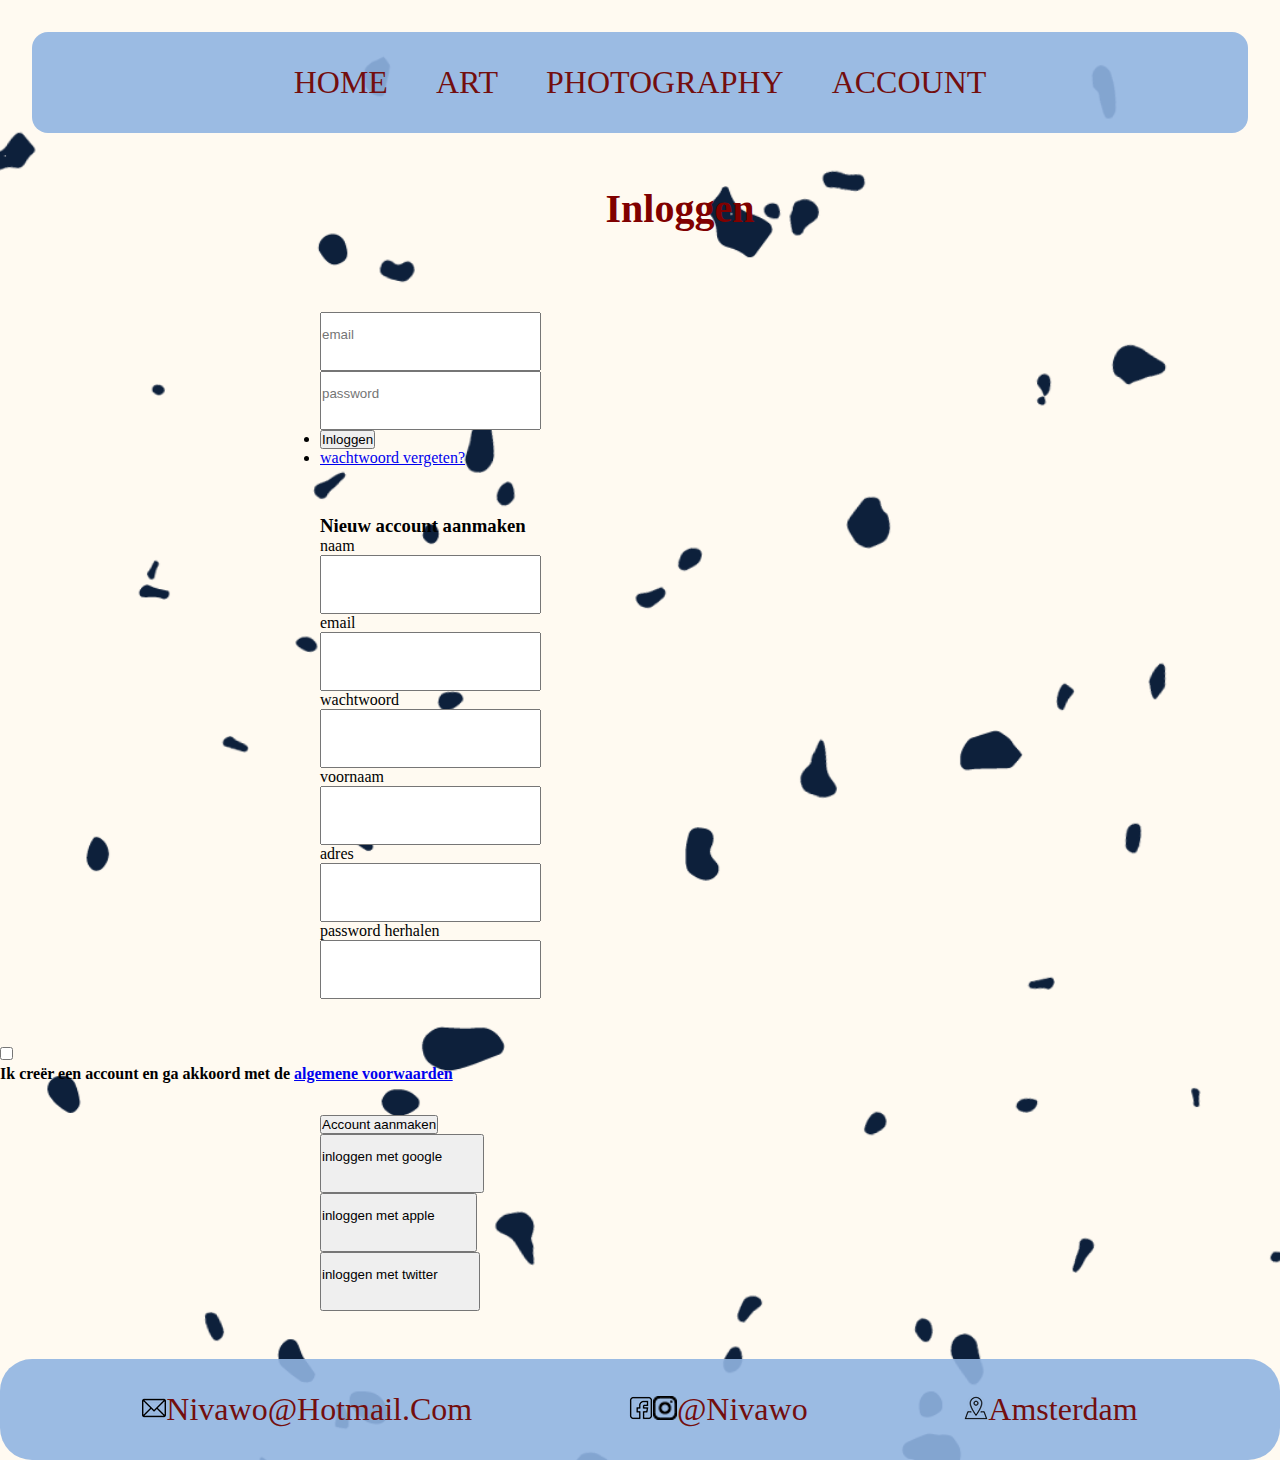
==== account.html @ f40037bc "Add files via upload" ====
<!DOCTYPE html>
<!DOCTYPE html>
<html lang="en" class="food">

<head>

  <meta charset="UTF-8">
  <meta name="viewport" content="width=device-width, initial-scale=1.0">
  <title>contact</title>
  <link rel="stylesheet" href="css/style.css">
</head>

<body>
  <header>
    <nav id="nav">
      <ul class="ul_nav">
      <li><a href="index.html">home</a></li>
      <li><a href="art.html">art</a></li>
      <li><a href="photography.html">photography</a></li>
      <li><a href="account.html">account</a></li>
    </ul>
    </nav>
  </header>

  <main class="account">

   

    <form>
      <h2>Inloggen</h2>

      <input type="text" placeholder="email" class="inl">
      <input type="text" placeholder="password" class="inl">

      <ul class="inlog">
        <li><button type="button" id="btn">Inloggen</button></li>
        <li><a href="#">wachtwoord vergeten?</a></li>
      </ul>
    </form>


    <form>
      <h3>Nieuw account aanmaken</h3>


      <label for="naam">naam</label>
      <input type="text" name="naam" id="ivvna" required>
      <label for="email">email</label>
      <input type="text" name="email" id="ivvna" required>
      <label for="wachtwoord">wachtwoord</label>
      <input type="text" name="wachtwoord" id="ivvna" required>
      <label for="voornaam">voornaam</label>
      <input type="text" name="voornaam" id="ivvna" required>
      <label for="adres">adres</label>
      <input type="text" name="adres" id="ivvna" required>
      <label for="wachtwoordherhalen">password herhalen</label>
      <input type="text" name="wachtwoord herhalen" id="ivvna" required>
    </form>

    <ul class="algemenevoorwaarden">
      <li><input type="checkbox" name="checkbox" id="checkbox"></li>
      <li>
        <h4>Ik creër een account en ga akkoord met de <a href="#">algemene voorwaarden</a></h4>
      </li>
    </ul>

    <form>
      <button type="button" id="btn">Account aanmaken</button>

      <section class="ai">
        <input type="button" value="inloggen met google" id="andersinloggen">
        <input type="button" value="inloggen met apple" id="andersinloggen">
        <input type="button" value="inloggen met twitter" id="andersinloggen">
      </section>
    </form>

    <footer>
    <ul class="ul_footer">
      <li><img src="img/icons/email.png" alt="email">nivawo@hotmail.com</li>
      <li><img src="img/icons/facebook.png" alt="facebook"><img src="img/icons/instagram2.png" alt="socialmedia">@nivawo</li>
      <li><img src="img/icons/adres.png" alt="adres">amsterdam</li>
    </ul>
  </footer>

</body>

</html>
---- css/style.css ----
*{
    margin: 0%;
    padding: 0%;
    box-sizing: border-box;
}

/*general*/

body{
    background-size: cover;
    background-image: url('../img/backgroundindex.png');
    background-repeat: no-repeat;
    background-attachment:fixed
}
header{
    background-color: rgb(144, 180, 225, 0.9);
    margin: 2em;
    padding: 2em;
    border-radius: 1em;
}

.ul_nav{
    display: flex;
    gap: 1.5em;
    font-family:Cambria, Cochin, Georgia, Times, 'Times New Roman', serif;
    font-size: 2em;
    list-style: none;
    text-decoration: none;
    text-transform:uppercase;
    flex-wrap: wrap;
    justify-content: center;
   
  
}

nav a{
    color: rgb(115,14,14);
    text-decoration: none;
    position: relative;
    transition: 0.4s ease-in-out;

}

nav a:hover{
    color: midnightblue;
    background-color: rgb(244, 195, 145, 0.7);
    padding: 0.5em 0.75em 0.5em 0.75em;
    border-radius: 2em;
    transition: 0.3s ease-in-out;


}

p{  font-family: Cambria, Cochin, Georgia, Times, 'Times New Roman', serif;
    font-size: 0.5em;
    color: midnightblue;
    background-color: rgb(244, 195, 145, 0.7);
    padding: 1.5em 1.5em 1.5em 1.5em;
    margin-top: 1em;
    border-radius: 1em;

   
}

footer{
    color: rgb(115,14,14);
    font-size: 2em;
    font-family:Cambria, Cochin, Georgia, Times, 'Times New Roman', serif;
    text-transform: capitalize;
    background-color: rgb(144, 180, 225, 0.9);
    padding: 1em 2em 1em 2em;
    position: relative;
    width: 100%;
    border-radius: 1em;
  }

    
 
  .ul_footer{
    display: flex;
    flex-direction: row;
    list-style-type: none;
    justify-content: space-around;
 }





/* index.html*/

 

 
 .video_index{
   
    margin-top: 5%;
    margin-bottom: 5%;
    height: 15em;
    width: 15em;
     
 }
 

h1 {
    font-family:Georgia, 'Times New Roman', Times, serif;
    font-size: 3em;
    color:darkred;
    margin: 1em 2em 2em 2em;
    text-align: center;
}

h2{
    padding: 0.5em 2em 2em 4em;
    font-size: 2.5em;
    font-family: Georgia, 'Times New Roman', Times, serif;
    text-align: center;
    color:maroon;
    
}


 
 .phomepag1{
     display: flex;
     flex-direction: column;
     
 }
 
 .lobi{
     background-color: rgb(189, 217, 254, 0.0);
 }
 
 .gallery{
     display: flex;
     justify-content: space-around;
     justify-content: center;
 }
 
 
 
 .bttt{
   
   background-color: transparent;
   border-color: transparent;
   padding: 1em;
 }
  
.bttt :hover{
    rotate: 360deg;
    transition-duration: 0.3s;
    
}
    
 
 
   

/* om figcaption boven centered van je foto te krijgen */
.img_home{
   
    margin: 1em 1em 1em 1em;
}



.gallery figcaption{
    
    font-family:Cambria, Cochin, Georgia, Times, 'Times New Roman', serif;
    font-size: 2em;
    text-align: center;
    text-transform: capitalize;
    margin: 1em 1em 1em 1em;
    color: brown;
    background-color: rgb(244, 195, 145, 0.7);
    padding: 0.5em 1em 0.5em 1em;
    border-radius: 0.75em;
}
  


/* Photography*/



.container:first-of-type{
    width: fit-content;
    display: flex;
    flex-direction: row;
   
}
.container:first-of-type img{
    
    margin-top: 6em;
    margin-left: 4em;
}

.container:first-of-type p{
    
    margin: 3em 4em 2em 4em;
   
   
}

.container:nth-of-type(2){
    display: flex;
    flex-direction: row;
}
.container:nth-of-type(2) img{
       margin-left: 2em;
       margin-right: 2em;
}

.container:nth-of-type(2) p{
     
    margin-left: 2em;
}

.container:nth-of-type(3){
    width: fit-content;
    display: flex;
    flex-direction: row;
}
.container:nth-of-type(3) img{
   
     margin-left: 4em;
}

.container:nth-of-type(3) p{
   
    margin-left: 4em;
    margin-right: 2em;
    
}

.container:nth-of-type(4){
    width: fit-content;
    display: flex;
    flex-direction: row;
}

.container:nth-of-type(4) img{
    margin-left: 2em;
    margin-right: 2em;
    
}

.container:nth-of-type(4) p{
margin-left: 2em;
margin-bottom: 2em;

}

.container p{
    font-size: 1.75em;
    padding: 2em 1em 2em 1em;
    text-align: left;
   

   

}



/* account page bewerkt om fijner uit te zien */

html.account{
    background-image:url(../img/backgroundindex.png);
}

.account p{
    font-size: larger;
    width: 80%;
    margin-left: 10em;
}

.account label,
.account input{
    display: flex;
}

.account input{
    padding: 1em 3em 2em 0;
}

form{
    width: 40em;
    margin: auto;
    margin-bottom: 3em;
}

.algemenevoorwaarden li input{
    margin-left: ;
}

.algemenevoorwaarden h4{
    margin-right: ;
    margin-bottom: 2em;
}

/* art page aangepast */

.h2_art{
    margin-top: 2em;
    pad
}
.img_art{
    padding: 3em;
    background-color: rgb(244, 195, 145, 0.7);
    border-radius: 2em;
}

.video_art{
    margin-top: 6em;
    margin-bottom: 4em;
    margin-left: auto;
    margin-right: auto;
    display: block;
   height: 30em;
   width: 50em;

}

.canvasart{
    display: flex;
    justify-content: space-evenly;
    margin-top: 2em;
   

}


.wordart{
display: flex;
justify-content: space-evenly;
margin-top: 5em;
}

   
   


/* tot hier heet jill aangepast */
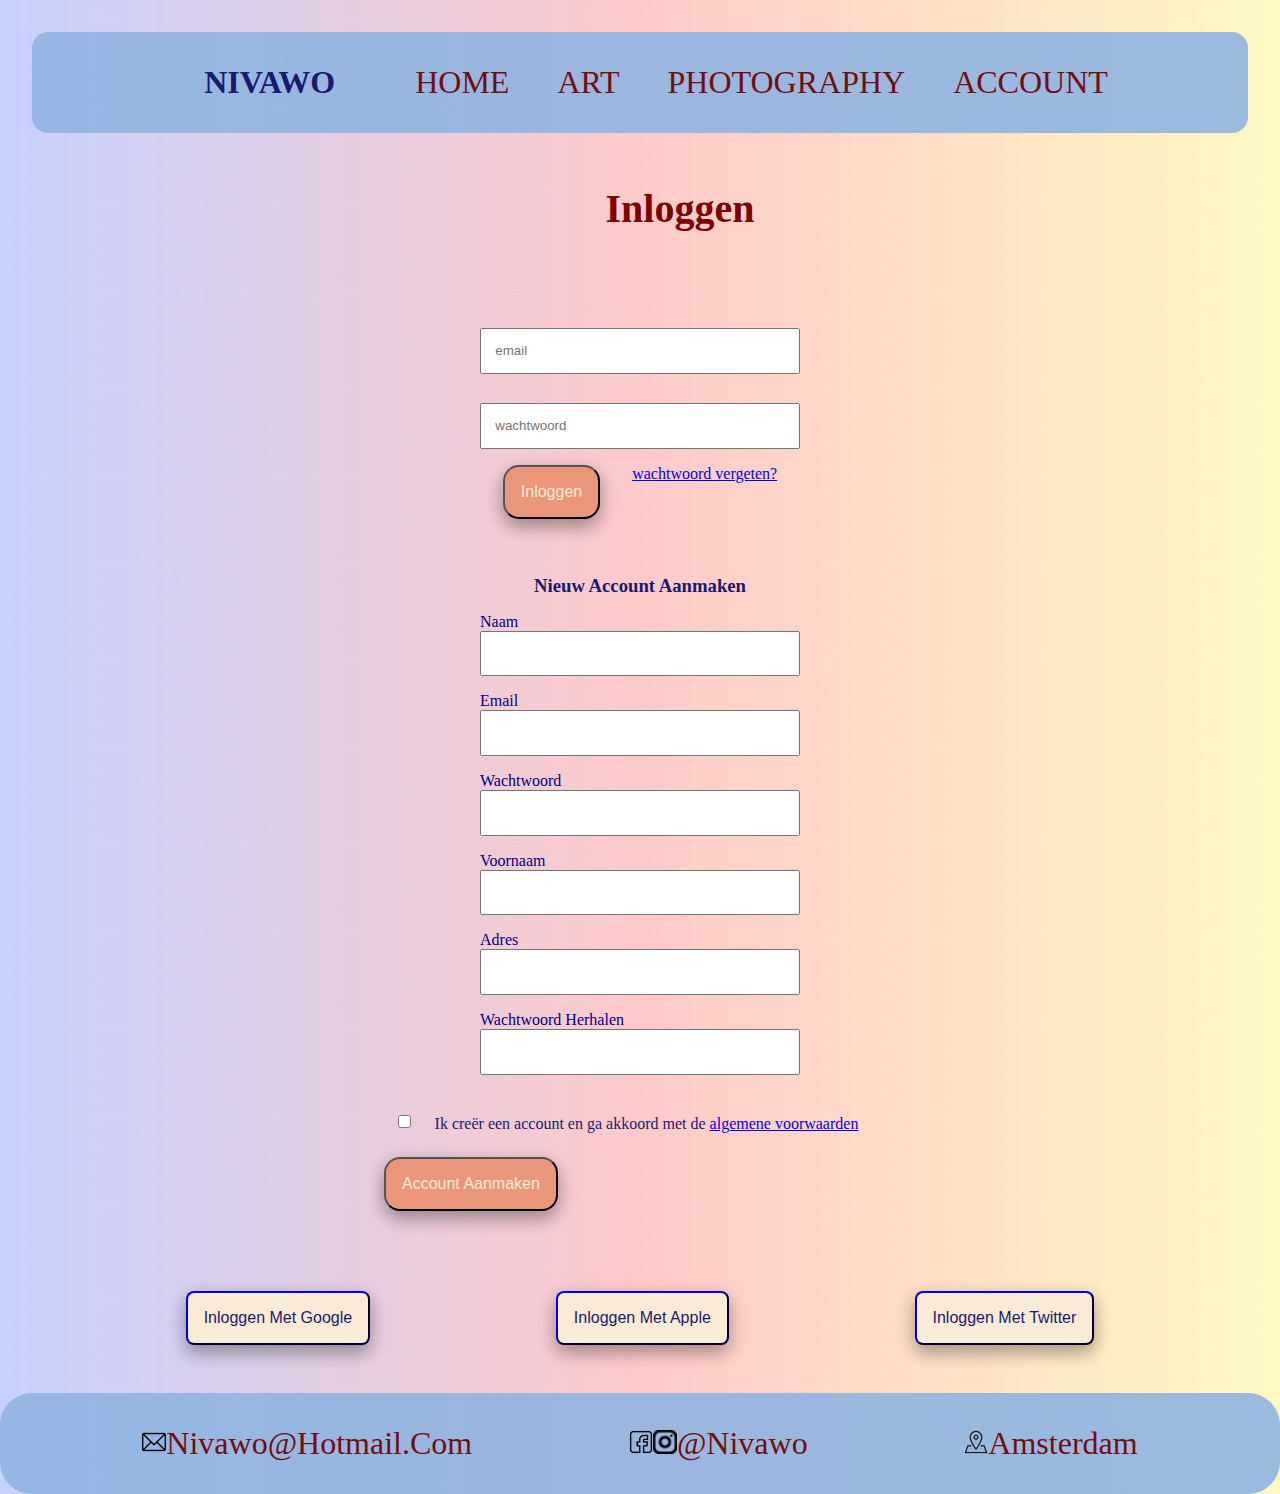
==== commit 4cd69f01: "Add files via upload" ====
--- a/account.html
+++ b/account.html
@@ -1,4 +1,4 @@
-<!DOCTYPE html>
+
 <!DOCTYPE html>
 <html lang="en" class="food">
 
@@ -14,6 +14,7 @@
   <header>
     <nav id="nav">
       <ul class="ul_nav">
+      <li><h1>Nivawo</h1></li>
       <li><a href="index.html">home</a></li>
       <li><a href="art.html">art</a></li>
       <li><a href="photography.html">photography</a></li>
@@ -24,55 +25,52 @@
 
   <main class="account">
 
-   
+    <h2>Inloggen</h2>
 
     <form>
-      <h2>Inloggen</h2>
+    <ul>
+      <li class="inl"><input type="text" placeholder="email"></li>
+      <li class="inl"><input type="text" placeholder="wachtwoord" class="inl"></li>
+    </ul>
+      </form>
 
-      <input type="text" placeholder="email" class="inl">
-      <input type="text" placeholder="password" class="inl">
+      <ul class="inlog_btnlink">
+        <li><button class="button_inloggen">Inloggen</button></li>
+        <li class="wwv"><a href="#">wachtwoord vergeten?</a></li>
+      </ul>
 
-      <ul class="inlog">
-        <li><button type="button" id="btn">Inloggen</button></li>
-        <li><a href="#">wachtwoord vergeten?</a></li>
-      </ul>
-    </form>
+    
+      <h3 class="nieuwacc_tekst">nieuw account aanmaken</h3>
 
-
-    <form>
-      <h3>Nieuw account aanmaken</h3>
-
-
+      <form>
       <label for="naam">naam</label>
-      <input type="text" name="naam" id="ivvna" required>
+      <input type="text" name="naam" required>
       <label for="email">email</label>
-      <input type="text" name="email" id="ivvna" required>
+      <input type="text" name="email" required>
       <label for="wachtwoord">wachtwoord</label>
-      <input type="text" name="wachtwoord" id="ivvna" required>
+      <input type="text" name="wachtwoord" required>
       <label for="voornaam">voornaam</label>
-      <input type="text" name="voornaam" id="ivvna" required>
+      <input type="text" name="voornaam" required>
       <label for="adres">adres</label>
-      <input type="text" name="adres" id="ivvna" required>
-      <label for="wachtwoordherhalen">password herhalen</label>
-      <input type="text" name="wachtwoord herhalen" id="ivvna" required>
+      <input type="text" name="adres" required>
+      <label for="wachtwoordherhalen">wachtwoord herhalen</label>
+      <input type="text" name="wachtwoord herhalen" required>
     </form>
 
     <ul class="algemenevoorwaarden">
       <li><input type="checkbox" name="checkbox" id="checkbox"></li>
-      <li>
-        <h4>Ik creër een account en ga akkoord met de <a href="#">algemene voorwaarden</a></h4>
-      </li>
+      <li><p>Ik creër een account en ga akkoord met de <a href="#">algemene voorwaarden</a></p></li>
     </ul>
 
-    <form>
-      <button type="button" id="btn">Account aanmaken</button>
+    <button class="acc_aanmaken">account aanmaken</button>
+    
+        <div class="ai">
+        <button class="andersinloggen">inloggen met google</button>
+        <button class="andersinloggen">inloggen met apple</button>
+        <button class="andersinloggen">inloggen met twitter</button> 
+      </div>
+      </main>
 
-      <section class="ai">
-        <input type="button" value="inloggen met google" id="andersinloggen">
-        <input type="button" value="inloggen met apple" id="andersinloggen">
-        <input type="button" value="inloggen met twitter" id="andersinloggen">
-      </section>
-    </form>
 
     <footer>
     <ul class="ul_footer">
--- a/css/style.css
+++ b/css/style.css
@@ -8,10 +8,11 @@
 
 body{
     background-size: cover;
-    background-image: url('../img/backgroundindex.png');
+    background-image: url('../img/backgroundacc.jpeg');
     background-repeat: no-repeat;
     background-attachment:fixed
 }
+
 header{
     background-color: rgb(144, 180, 225, 0.9);
     margin: 2em;
@@ -21,6 +22,8 @@
 
 .ul_nav{
     display: flex;
+    justify-content: space-between;
+   position: relative;
     gap: 1.5em;
     font-family:Cambria, Cochin, Georgia, Times, 'Times New Roman', serif;
     font-size: 2em;
@@ -29,7 +32,6 @@
     text-transform:uppercase;
     flex-wrap: wrap;
     justify-content: center;
-   
   
 }
 
@@ -52,7 +54,7 @@
 }
 
 p{  font-family: Cambria, Cochin, Georgia, Times, 'Times New Roman', serif;
-    font-size: 0.5em;
+    font-size: 0.65em;
     color: midnightblue;
     background-color: rgb(244, 195, 145, 0.7);
     padding: 1.5em 1.5em 1.5em 1.5em;
@@ -91,7 +93,6 @@
 
  
 
- 
  .video_index{
    
     margin-top: 5%;
@@ -102,11 +103,11 @@
  }
  
 
-h1 {
+h1{
     font-family:Georgia, 'Times New Roman', Times, serif;
-    font-size: 3em;
-    color:darkred;
-    margin: 1em 2em 2em 2em;
+    font-size: 1em;
+    color:midnightblue;
+    margin: 0 1em 0 1em;
     text-align: center;
 }
 
@@ -121,56 +122,27 @@
 
 
  
- .phomepag1{
-     display: flex;
-     flex-direction: column;
-     
- }
- 
  .lobi{
      background-color: rgb(189, 217, 254, 0.0);
+     font-size: 1em;
  }
  
  .gallery{
-     display: flex;
-     justify-content: space-around;
-     justify-content: center;
+    display: flex;
+    justify-content: center;
+    justify-content: space-around;
+    margin-bottom: 3em;
+
  }
- 
- 
- 
- .bttt{
-   
-   background-color: transparent;
-   border-color: transparent;
-   padding: 1em;
- }
-  
-.bttt :hover{
-    rotate: 360deg;
-    transition-duration: 0.3s;
-    
-}
-    
- 
- 
-   
-
-/* om figcaption boven centered van je foto te krijgen */
-.img_home{
-   
-    margin: 1em 1em 1em 1em;
-}
-
-
-
+
+ 
 .gallery figcaption{
     
     font-family:Cambria, Cochin, Georgia, Times, 'Times New Roman', serif;
     font-size: 2em;
     text-align: center;
     text-transform: capitalize;
-    margin: 1em 1em 1em 1em;
+    margin: 1em;
     color: brown;
     background-color: rgb(244, 195, 145, 0.7);
     padding: 0.5em 1em 0.5em 1em;
@@ -179,132 +151,16 @@
   
 
 
-/* Photography*/
-
-
-
-.container:first-of-type{
-    width: fit-content;
-    display: flex;
-    flex-direction: row;
-   
-}
-.container:first-of-type img{
-    
-    margin-top: 6em;
-    margin-left: 4em;
-}
-
-.container:first-of-type p{
-    
-    margin: 3em 4em 2em 4em;
-   
-   
-}
-
-.container:nth-of-type(2){
-    display: flex;
-    flex-direction: row;
-}
-.container:nth-of-type(2) img{
-       margin-left: 2em;
-       margin-right: 2em;
-}
-
-.container:nth-of-type(2) p{
-     
-    margin-left: 2em;
-}
-
-.container:nth-of-type(3){
-    width: fit-content;
-    display: flex;
-    flex-direction: row;
-}
-.container:nth-of-type(3) img{
-   
-     margin-left: 4em;
-}
-
-.container:nth-of-type(3) p{
-   
-    margin-left: 4em;
-    margin-right: 2em;
-    
-}
-
-.container:nth-of-type(4){
-    width: fit-content;
-    display: flex;
-    flex-direction: row;
-}
-
-.container:nth-of-type(4) img{
-    margin-left: 2em;
-    margin-right: 2em;
-    
-}
-
-.container:nth-of-type(4) p{
-margin-left: 2em;
-margin-bottom: 2em;
-
-}
-
-.container p{
-    font-size: 1.75em;
-    padding: 2em 1em 2em 1em;
-    text-align: left;
-   
-
-   
-
-}
-
-
-
-/* account page bewerkt om fijner uit te zien */
-
-html.account{
-    background-image:url(../img/backgroundindex.png);
-}
-
-.account p{
-    font-size: larger;
-    width: 80%;
-    margin-left: 10em;
-}
-
-.account label,
-.account input{
-    display: flex;
-}
-
-.account input{
-    padding: 1em 3em 2em 0;
-}
-
-form{
-    width: 40em;
-    margin: auto;
-    margin-bottom: 3em;
-}
-
-.algemenevoorwaarden li input{
-    margin-left: ;
-}
-
-.algemenevoorwaarden h4{
-    margin-right: ;
-    margin-bottom: 2em;
-}
-
-/* art page aangepast */
+
+
+
+/* art*/
 
 .h2_art{
     margin-top: 2em;
-    pad
-}
+    
+}
+
 .img_art{
     padding: 3em;
     background-color: rgb(244, 195, 145, 0.7);
@@ -327,9 +183,7 @@
     justify-content: space-evenly;
     margin-top: 2em;
    
-
-}
-
+}
 
 .wordart{
 display: flex;
@@ -337,23 +191,260 @@
 margin-top: 5em;
 }
 
-   
-   
-
-
-/* tot hier heet jill aangepast */
-
-
-
-
-
-
-
-
-
-
-
-
-
-
-
+.decor1{
+   position:sticky;
+   float: right;
+   animation: rotation 3s linear infinite;
+}
+
+.decor2{
+    position: absolute;
+    margin-left: 6em;
+   animation: rotation 3s linear infinite;
+}
+
+
+@keyframes rotation{
+    0% {
+        -webkit-transform: rotate(0deg);
+      }
+      25% {
+        -webkit-transform: rotate(4deg);
+      }
+      50% {
+        -webkit-transform: rotate(0deg);
+      }
+      75% {
+        -webkit-transform: rotate(-5deg);
+      }
+      100% {
+        -webkit-transform: rotate(0deg);
+      }
+    }
+
+
+
+
+/* Photography*/
+
+
+.container:first-of-type{
+    width: fit-content;
+    display: flex;
+    flex-direction: row;
+   
+}
+.container:first-of-type img{
+    
+    margin-top: 6em;
+    margin-left: 4em;
+}
+
+.container:first-of-type p{
+    
+    margin: 3em 4em 2em 4em;
+   
+   
+}
+
+.container:nth-of-type(2){
+    display: flex;
+    flex-direction: row;
+}
+.container:nth-of-type(2) img{
+       margin-left: 2em;
+       margin-right: 2em;
+}
+
+.container:nth-of-type(2) p{
+     
+    margin-left: 2em;
+}
+
+.container:nth-of-type(3){
+    width: fit-content;
+    display: flex;
+    flex-direction: row;
+}
+.container:nth-of-type(3) img{
+   
+     margin-left: 4em;
+}
+
+.container:nth-of-type(3) p{
+   
+    margin-left: 4em;
+    margin-right: 2em;
+    
+}
+
+.container:nth-of-type(4){
+    width: fit-content;
+    display: flex;
+    flex-direction: row;
+}
+
+.container:nth-of-type(4) img{
+    margin-left: 2em;
+    margin-right: 2em;
+    
+}
+
+.container:nth-of-type(4) p{
+margin-left: 2em;
+margin-bottom: 2em;
+
+}
+
+.container p{
+    font-size: 1.75em;
+    padding: 2em 1em 2em 1em;
+    text-align: left;
+   
+
+   
+
+}
+
+
+
+
+
+
+/* account*/
+
+.inl{
+  
+    margin-top: 1em;
+    list-style: none;
+}
+
+.inlog_btnlink{
+    display: flex;
+    flex-direction: row;
+    justify-content: center;
+    list-style: none;
+    margin-top: 1em;
+    margin-bottom: 2em;
+
+}
+
+form{
+    display: flex;
+    flex-direction: column;
+    margin-left: 30em;
+   
+}
+
+
+input[type=text]{
+    width: 40%;
+    padding: 1em;
+
+}
+
+label{
+    margin-top: 1em;
+    text-transform: capitalize;
+    font-family: Georgia, 'Times New Roman', Times, serif;
+    color:darkblue;
+}
+
+.button_inloggen{
+    text-transform: capitalize;
+    color: antiquewhite ;
+    font-size: 1em;
+    padding: 1em;
+    background-color: darksalmon;
+    border-radius: 1em;
+    box-shadow: 0 8px 16px 0 rgba(0,0,0,0.2), 0 6px 20px 0 rgba(0,0,0,0.19);
+}
+
+.wwv{
+    margin-left: 2em;
+}
+
+.nieuwacc_tekst{
+    text-transform: capitalize;
+    color: midnightblue;
+    text-align: center;
+    margin-top: 3em;
+}
+
+
+.algemenevoorwaarden{
+  
+    display: flex;
+    justify-content: center;
+    list-style: none;
+}
+
+.algemenevoorwaarden p{
+   
+    background-color: transparent;
+    font-size: 1em;
+}
+
+input[type=checkbox]{
+  margin-top: 3em;
+}
+
+.ai {
+    display: flex;
+    justify-content: center;
+    justify-content: space-evenly;
+    margin-top: 2em;
+    margin-bottom: 3em;
+}
+
+.andersinloggen{
+    border-radius: 0.5em;
+    border-color: darkblue;
+    padding: 1em;
+    background-color:antiquewhite;
+    color: midnightblue;
+    font-size: 1em;
+    text-transform: capitalize;
+    box-shadow: 0 8px 16px 0 rgba(0,0,0,0.2), 0 6px 20px 0 rgba(0,0,0,0.19);
+
+}
+.acc_aanmaken{
+    margin-left: 30%;
+    margin-bottom: 3em;
+    text-transform: capitalize;
+    font-size: 1em;
+    color: antiquewhite;
+    padding: 1em;
+    background-color: darksalmon;
+    border-radius: 1em;
+    box-shadow: 0 8px 16px 0 rgba(0,0,0,0.2), 0 6px 20px 0 rgba(0,0,0,0.19);
+}
+
+button:hover{
+    color: antiquewhite;
+    background-color:maroon;
+    transition: 0.5s;
+}
+
+
+
+   
+   
+
+
+
+
+
+
+
+
+
+
+
+
+
+
+
+
+
+
